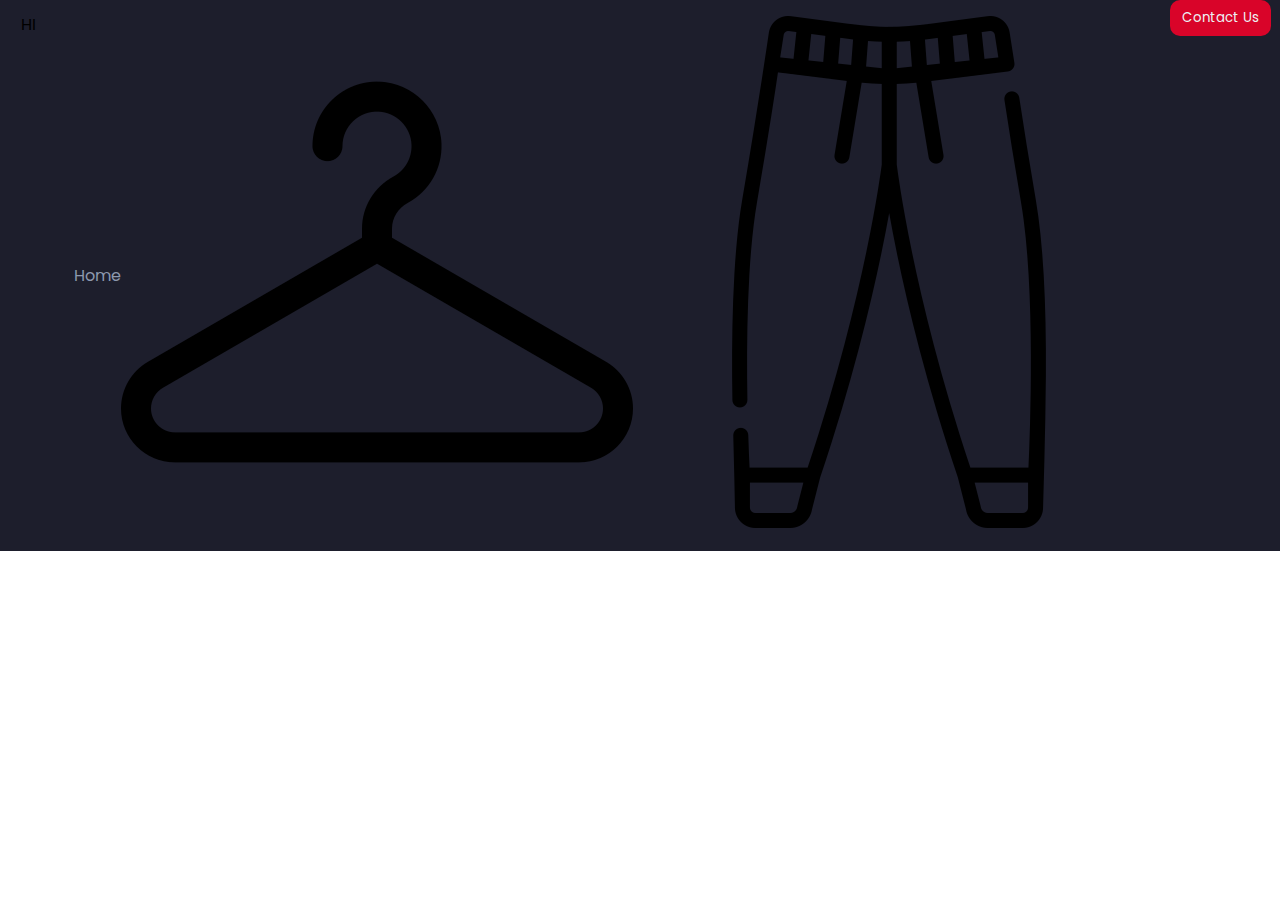
==== index.html @ 49c690aa "Init" ====
<!DOCTYPE html>
<html lang="en">

<head>
    <meta charset="UTF-8">
    <meta http-equiv="X-UA-Compatible" content="IE=edge">
    <link rel="preconnect" href="https://fonts.googleapis.com">
    <link rel="preconnect" href="https://fonts.gstatic.com" crossorigin>
    <link href="https://fonts.googleapis.com/css2?family=Poppins:wght@300;400;500;600;700;800;900&display=swap"
        rel="stylesheet">
    <link rel="stylesheet" href="style.css">
    <script src="script.js"></script>
    <meta name="viewport" content="width=device-width, initial-scale=1.0">
    <title>meme.drip</title>
</head>

<body>

    <div class="container">
        <header>
            <div class="navbar">
                <div class="logo"><p>HI</p></div>
                <div class="navigation">
                    
                        <a href="#" class="header">Home</a>
                        <a href="#" class="header"><img src="/resource/clothes-hanger.png"></li"></a>
                        <a href="#" class="header"><img src="/resource/jogger-pants.png"></li"></a>
                    
                </div>
                <div class="contact">
                    <button><a href="#"> Contact Us</a></button>
                </div>
            </div>
        </header>

    </div>

</body>

</html>
---- style.css ----
*{
    margin: 0;
    padding:0;
    box-sizing: border-box;
    font-family: 'Poppins', sans-serif;
    --dred: #d90429;
    --red : #ef233c;
    --grey: #8d99ae; 
    --dark: #1d1e2c;
    --text: #edf2f4;
}

.navbar{
    background-color: var(--dark)
}

.header{
    color: var(--grey);
    height: auto;
}

.navbar{
    display: flex;
    justify-content:space-evenly;
}

.logo{
    margin: 12px;
}

.navigation{
    display: flex;
    justify-content: space-between;
    align-items: center;
    width: auto;
    padding: 1rem;
}

a{
    color:  var(--text);
    text-decoration: none;
}

.contact button{
    background-color: #d90429;
    border: none;
    border-radius: 10px;
    padding: 8px 12px;
}
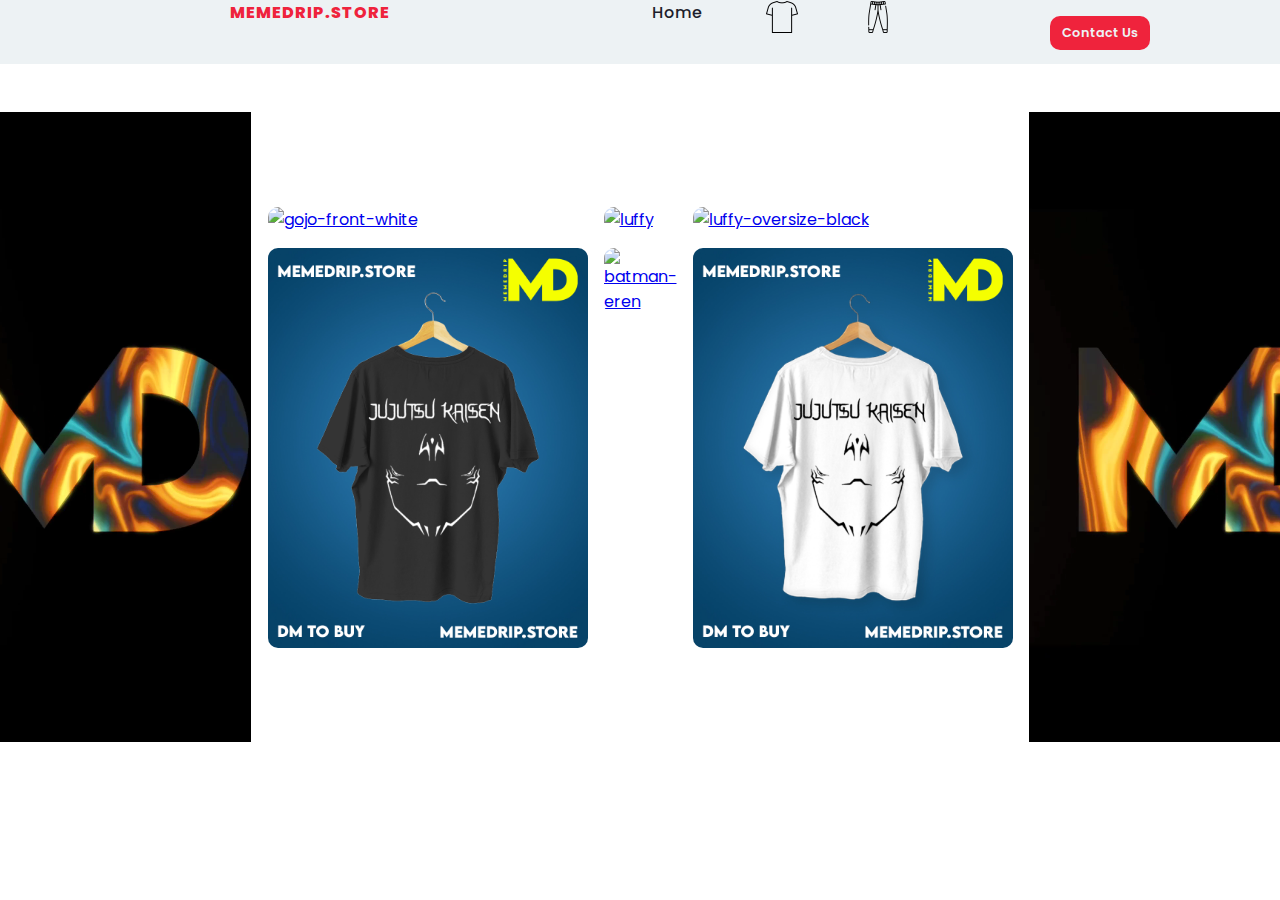
==== commit c9723ef3: "day 2" ====
--- a/index.html
+++ b/index.html
@@ -19,19 +19,43 @@
     <div class="container">
         <header>
             <div class="navbar">
-                <div class="logo"><p>HI</p></div>
+                <div class="logo"><p>MEMEDRIP.STORE</p></div>
                 <div class="navigation">
-                    
                         <a href="#" class="header">Home</a>
-                        <a href="#" class="header"><img src="/resource/clothes-hanger.png"></li"></a>
+                        <a href="#" class="header"><img src="/resource/t-shirt.png"></li"></a>
                         <a href="#" class="header"><img src="/resource/jogger-pants.png"></li"></a>
-                    
                 </div>
                 <div class="contact">
-                    <button><a href="#"> Contact Us</a></button>
+                    <button><a href="https://www.instagram.com/memedrip.store/" target="blank"> Contact Us</a></button>
                 </div>
             </div>
         </header>
+        <div class="showcase">
+           
+            <div class="text"></div>
+        </div>
+        <div class="product">
+            <div class="video">
+                <video autoplay loop type="video/mp4" muted>
+                    <source src="/resource/memedrip.showcase.mp4">
+                </video>
+            </div>
+
+            <div class="product-grid">
+               <a href="high-quality.html"> <img src="/resource/product//gojo front white post.jpg" alt="gojo-front-white"> </a>
+               <a href="high-quality.html"> <img src="/resource/product/post ig 2.jpg" alt="luffy"> </a>
+               <a href="high-quality.html"> <img src="/resource/product/luffy over size post black front.jpg" alt="luffy-oversize-black"> </a>
+               <a href="high-quality.html"> <img src="/resource/product/sukuna back black post.jpg" alt="sukuna-black"> </a>
+               <a href="high-quality.html"> <img src="/resource/product/post ig 11111111.jpg" alt="batman-eren"> </a>
+               <a href="high-quality.html"> <img src="/resource/product/sukuna back white post.jpg" alt="sukuna-white"> </a>
+            </div>
+
+            <div class="video">
+                <video autoplay loop type="video/mp4" muted>
+                    <source src="/resource/memedrip.showcase.mp4">
+                </video>
+            </div>
+        </div>
 
     </div>
 
--- a/style.css
+++ b/style.css
@@ -1,49 +1,124 @@
-*{
+* {
     margin: 0;
-    padding:0;
+    padding: 0;
     box-sizing: border-box;
     font-family: 'Poppins', sans-serif;
     --dred: #d90429;
-    --red : #ef233c;
-    --grey: #8d99ae; 
+    --red: #ef233c;
+    --grey: #8d99ae;
     --dark: #1d1e2c;
     --text: #edf2f4;
 }
 
-.navbar{
-    background-color: var(--dark)
+.header {
+    color: var(--dark);
+    height: 4rem;
 }
 
-.header{
-    color: var(--grey);
-    height: auto;
+.navbar {
+    vertical-align: middle;
+    background-color: var(--text)
 }
 
-.navbar{
+.navbar {
     display: flex;
-    justify-content:space-evenly;
+    justify-content: space-evenly;
 }
 
-.logo{
-    margin: 12px;
+.logo {
+    color: var(--red);
+    font-weight: 800;
+    letter-spacing: 1px;
+    text-align: center;
 }
 
-.navigation{
+.navigation {
     display: flex;
-    justify-content: space-between;
+    justify-content: space-around;
     align-items: center;
-    width: auto;
-    padding: 1rem;
+    width: 200px;
 }
 
-a{
-    color:  var(--text);
+.navigation a {
+    font: 1.2rem;
+    font-weight: 500;
+    color: var(--dark);
+    text-decoration: none;
+    position: relative;
+    letter-spacing: 0.5px;
+    margin: 0 2rem;
+    transition: 0.3s ease-in-out ;
+}
+
+.header:hover {
+    font-weight: 500;
+    font-size: 1.2rem;
+    letter-spacing: 4px;
+    transition: 0.3s ease-in-out ;
+}
+
+.contact button {
+    background-color: var(--red);
+    border: none;
+    border-radius: 10px;
+    padding: 8px 12px;
+    font-size: 0.8rem;
+    font-weight: 600;
+    text-decoration: none;
+    position: absolute;
+    top: 1rem;
+}
+
+button a {
+    color: var(--text);
     text-decoration: none;
 }
 
-.contact button{
-    background-color: #d90429;
-    border: none;
+.header img {
+    height: 2rem;
+    transition: 0.3s ease-in-out ;
+    vertical-align: text-top;
+}
+
+.header img:hover {
+    height: 2.2rem;
+    transition: 0.3s ease-in-out ;
+}
+
+.video{
+    padding: 1rem;
+}
+.video video{
+    height: 70vh;
+    width: auto;
+}
+
+
+.product{
+    margin: 2rem;
+    display: flex;
+    justify-content: center;
+    align-items: center;
+}
+
+.product-grid{
+    margin:auto;
+    display: grid;
+    grid-template-columns: repeat(3,1fr);
+    gap: 1rem;
+}
+
+
+
+.product-grid a img{
+    height: 400px;
+    width: auto;
     border-radius: 10px;
-    padding: 8px 12px;
+    transition: 0.3s ease-in-out;
+
+}
+
+.product-grid a img:hover{
+    border-radius: 0px;
+    transition: 0.3s ease-in-out;
 }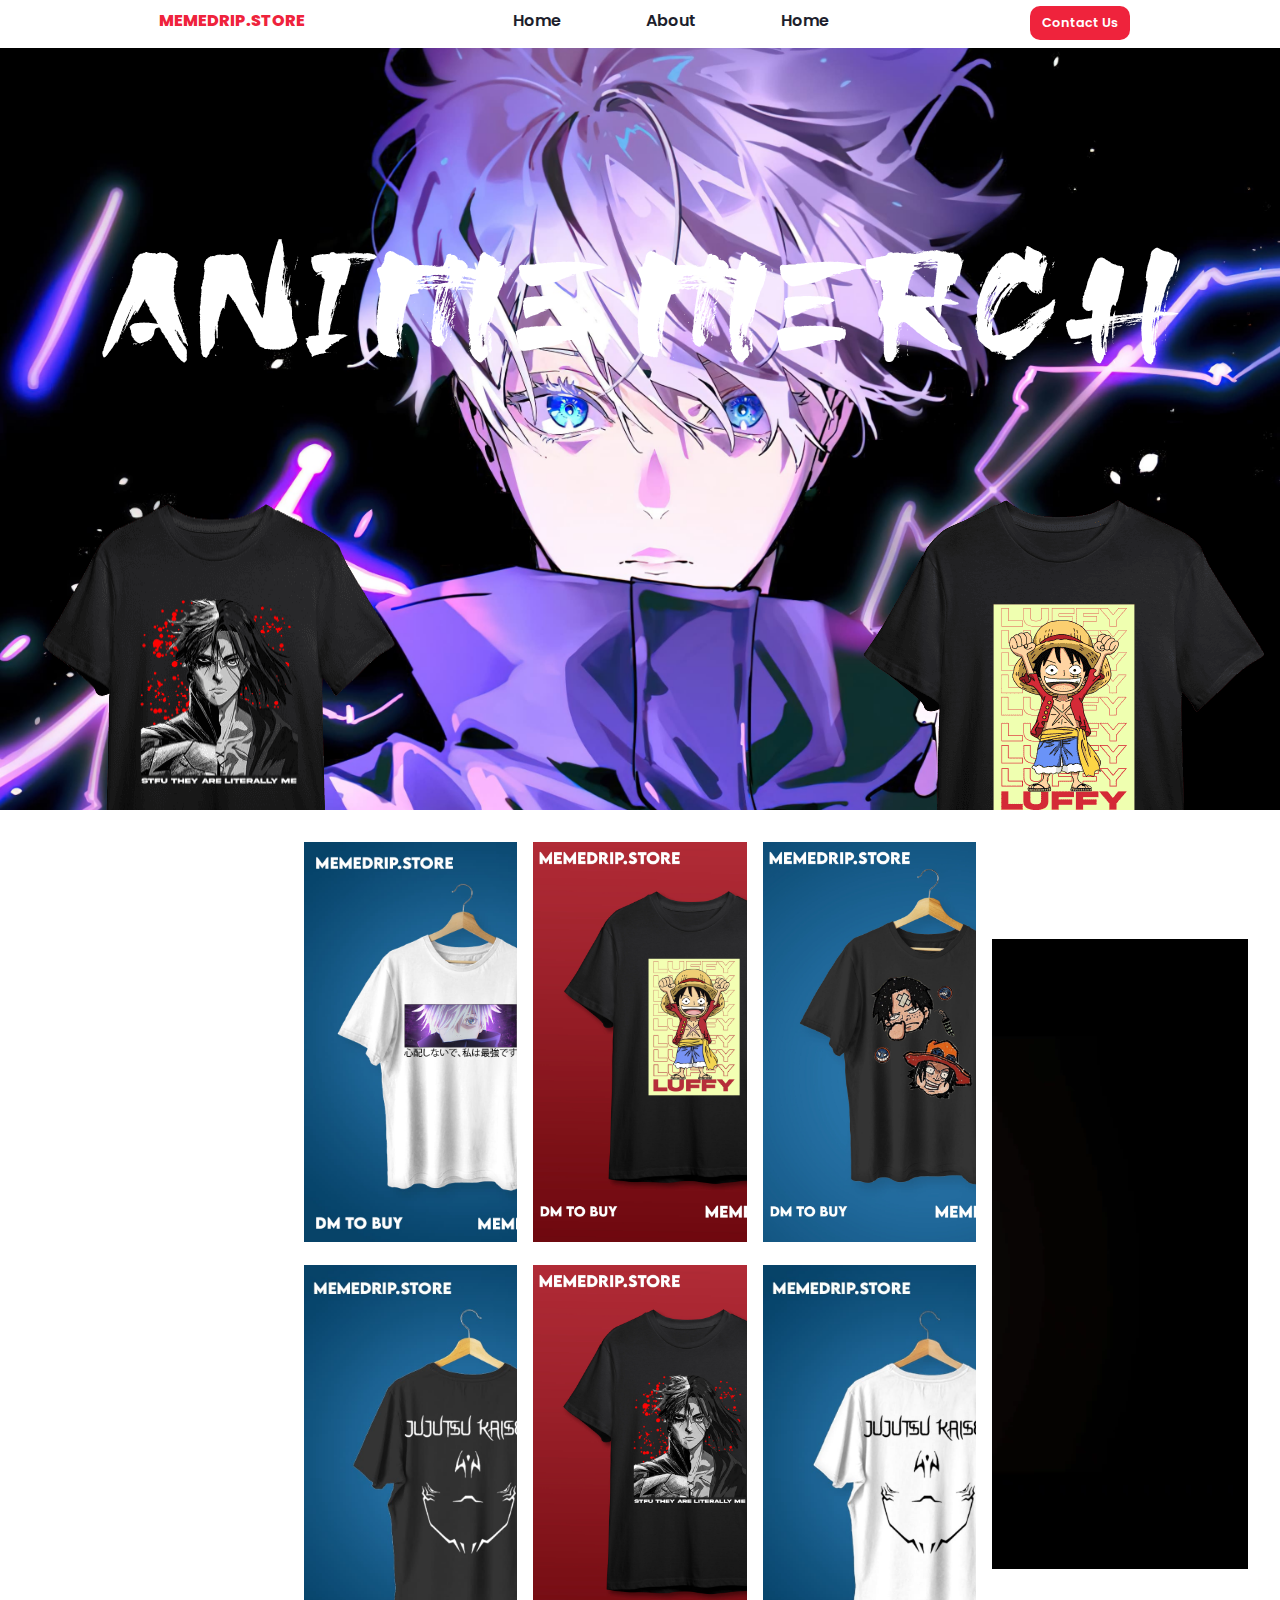
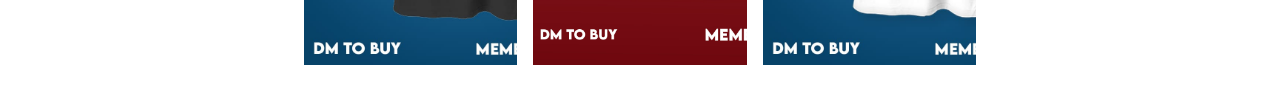
==== commit 2ab93515: "Tubelight" ====
--- a/index.html
+++ b/index.html
@@ -19,21 +19,35 @@
     <div class="container">
         <header>
             <div class="navbar">
-                <div class="logo"><p>MEMEDRIP.STORE</p></div>
+                <div class="logo">
+                    <p>MEMEDRIP.STORE</p>
+                </div>
                 <div class="navigation">
-                        <a href="#" class="header">Home</a>
-                        <a href="#" class="header"><img src="/resource/t-shirt.png"></li"></a>
-                        <a href="#" class="header"><img src="/resource/jogger-pants.png"></li"></a>
+                    <a href="#" class="header">Home</a>
+                    <a href="#" class="header">About</a>
+                    <a href="#" class="header">Home</a>
+                    <!-- <a href="#" class="header"><img src="/resource/t-shirt.png"></li"></a>
+                    <a href="#" class="header"><img src="/resource/jogger-pants.png"></li"></a> -->
                 </div>
                 <div class="contact">
                     <button><a href="https://www.instagram.com/memedrip.store/" target="blank"> Contact Us</a></button>
                 </div>
             </div>
         </header>
-        <div class="showcase">
-           
-            <div class="text"></div>
+<!--*******************************************************************************************************************************************-->
+        <div class="hero">
+            <div class="fade">
+                <div class="txt">
+                    <p>ANIME MERCH</p>
+                </div>
+                <div class="showcase">
+                    <img id="left" src="/resource/products/removebg1 -preview.png">
+                    <img id="right" src="/resource/products/removebg 3.png">
+                </div>
+            </div>
         </div>
+
+<!--*******************************************************************************************************************************************-->
         <div class="product">
             <div class="video">
                 <video autoplay loop type="video/mp4" muted>
@@ -42,12 +56,16 @@
             </div>
 
             <div class="product-grid">
-               <a href="high-quality.html"> <img src="/resource/product//gojo front white post.jpg" alt="gojo-front-white"> </a>
-               <a href="high-quality.html"> <img src="/resource/product/post ig 2.jpg" alt="luffy"> </a>
-               <a href="high-quality.html"> <img src="/resource/product/luffy over size post black front.jpg" alt="luffy-oversize-black"> </a>
-               <a href="high-quality.html"> <img src="/resource/product/sukuna back black post.jpg" alt="sukuna-black"> </a>
-               <a href="high-quality.html"> <img src="/resource/product/post ig 11111111.jpg" alt="batman-eren"> </a>
-               <a href="high-quality.html"> <img src="/resource/product/sukuna back white post.jpg" alt="sukuna-white"> </a>
+                <a href="high-quality.html"> <img src="/resource/products//gojo front white post.jpg"
+                        alt="gojo-front-white"> </a>
+                <a href="high-quality.html"> <img src="/resource/products/post ig 2.jpg" alt="luffy"> </a>
+                <a href="high-quality.html"> <img src="/resource/products/luffy over size post black front.jpg"
+                        alt="luffy-oversize-black"> </a>
+                <a href="high-quality.html"> <img src="/resource/products/sukuna back black post.jpg" alt="sukuna-black">
+                </a>
+                <a href="high-quality.html"> <img src="/resource/products/post ig 11111111.jpg" alt="batman-eren"> </a>
+                <a href="high-quality.html"> <img src="/resource/products/sukuna back white post.jpg" alt="sukuna-white">
+                </a>
             </div>
 
             <div class="video">
@@ -56,7 +74,8 @@
                 </video>
             </div>
         </div>
-
+<!--*******************************************************************************************************************************************-->
+        
     </div>
 
 </body>
--- a/style.css
+++ b/style.css
@@ -8,56 +8,65 @@
     --grey: #8d99ae;
     --dark: #1d1e2c;
     --text: #edf2f4;
-}
-
-.header {
+    --glow: #d071ffb4;
+    overflow-x: hidden;
+
+}
+
+body::-webkit-scrollbar {
+    display: none;
+}
+
+@font-face {
+    font-family: osake;
+    src: url(/resource/font/osake-font/Osake-x3oqj.otf);
+}
+
+header {
+    z-index: 10;
+    height: 3rem;
+    background-color: white;
+    position: fixed;
+    top: 0;
+    left: 0;
+    right: 0;
+}
+
+.navbar {
+    display: flex;
+    justify-content: space-evenly;
+}
+
+.logo {
+    margin: 0.5rem;
+    font-weight: 800;
+    color: var(--red);
+}
+
+.navigation {
+    margin: 0.5rem;
+    width: 400px;
+    display: flex;
+    align-items: center;
+    justify-content: space-around;
+}
+
+.navigation a {
+    font-weight: 600;
+    font-size: 1rem;
+    text-decoration: none;
     color: var(--dark);
-    height: 4rem;
-}
-
-.navbar {
-    vertical-align: middle;
-    background-color: var(--text)
-}
-
-.navbar {
-    display: flex;
-    justify-content: space-evenly;
-}
-
-.logo {
-    color: var(--red);
-    font-weight: 800;
+    transition: 0.3s ease-in-out;
+
+}
+
+.navigation a:hover {
     letter-spacing: 1px;
-    text-align: center;
-}
-
-.navigation {
-    display: flex;
-    justify-content: space-around;
-    align-items: center;
-    width: 200px;
-}
-
-.navigation a {
-    font: 1.2rem;
-    font-weight: 500;
-    color: var(--dark);
-    text-decoration: none;
-    position: relative;
-    letter-spacing: 0.5px;
-    margin: 0 2rem;
-    transition: 0.3s ease-in-out ;
-}
-
-.header:hover {
-    font-weight: 500;
-    font-size: 1.2rem;
-    letter-spacing: 4px;
-    transition: 0.3s ease-in-out ;
+    transition: 0.3s ease-in-out;
 }
 
 .contact button {
+    overflow: hidden;
     background-color: var(--red);
     border: none;
     border-radius: 10px;
@@ -65,60 +74,130 @@
     font-size: 0.8rem;
     font-weight: 600;
     text-decoration: none;
-    position: absolute;
-    top: 1rem;
+    justify-content: center;
+    align-items: center;
+    position: relative;
+    top: 0.4rem;
 }
 
 button a {
-    color: var(--text);
+    color: white;
     text-decoration: none;
 }
 
 .header img {
     height: 2rem;
-    transition: 0.3s ease-in-out ;
-    vertical-align: text-top;
+    transition: 0.3s ease-in-out;
 }
 
 .header img:hover {
     height: 2.2rem;
-    transition: 0.3s ease-in-out ;
-}
-
-.video{
+    transition: 0.3s ease-in-out;
+}
+
+.hero {
+    z-index: -1;
+    background-image: url("/resource/hero-img/herosection.jpg");
+    background-attachment: fixed;
+    height: 90vh;
+    background-position: center;
+    background-size: cover;
+    overflow: hidden;
+}
+
+/* .fade {
+    background-image: linear-gradient(180deg, rgba(0, 0, 0, 0.498) 60%, rgba(255, 255, 255, 0.665) 100%);
+    height: 100%;
+    overflow: hidden;
+} */
+
+.txt {
+    overflow: hidden;
+    margin: 20px;
+}
+
+.txt p {
+    color: white;
+    position: relative;
+    top: 100px;
+    height: 400px;
+    width: auto;
+    filter: brightness(1);
+    font-family: osake;
+    letter-spacing: 0.1px;
+    font-size: 150px;
+    display: flex;
+    justify-content: center;
+    align-items: center;
+    animation: animate 6s linear infinite;
+}
+
+@keyframes animate {
+    0%,10%,18%,21%,30%,39%,45%,51%,60%,72%,79%,85%,95%
+    {
+        color: rgba(242, 231, 255, 0.467);
+        text-shadow: none;
+    }
+    5%,11%,19%,22%,31%,40%,46%,55%,61%,73%,80%,86%,100%
+    {color: white;
+        filter: brightness(1);
+        text-shadow: 0 0 10px var(--glow),
+        0 0 20px var(--glow),
+        0 0 30px var(--glow),
+        0 0 40px var(--glow),
+        0 0 45px var(--glow);
+    }
+}
+
+
+.video {
     padding: 1rem;
 }
-.video video{
+
+.video video {
     height: 70vh;
     width: auto;
 }
 
 
-.product{
+.product {
     margin: 2rem;
     display: flex;
     justify-content: center;
     align-items: center;
 }
 
-.product-grid{
-    margin:auto;
+.product-grid {
+    margin: auto;
     display: grid;
-    grid-template-columns: repeat(3,1fr);
+    grid-template-columns: repeat(3, 1fr);
     gap: 1rem;
 }
 
 
 
-.product-grid a img{
+.product-grid a img {
     height: 400px;
     width: auto;
-    border-radius: 10px;
-    transition: 0.3s ease-in-out;
-
-}
-
-.product-grid a img:hover{
+    transition: 0.3s ease-in-out;
+    border: solid 0px inset;
+}
+
+.product-grid a img:hover {
     border-radius: 0px;
-    transition: 0.3s ease-in-out;
-}+    border-radius: 30px;
+    border: solid outset 10px;
+    border-color: var(--red);
+    transition: 0.3s ease-in-out;
+}
+
+.showcase {
+    z-index: 2;
+    display: flex;
+    justify-content: space-between;
+}
+
+
+.showcase :nth-child(1) {}
+
+.showcase :nth-child(2) {}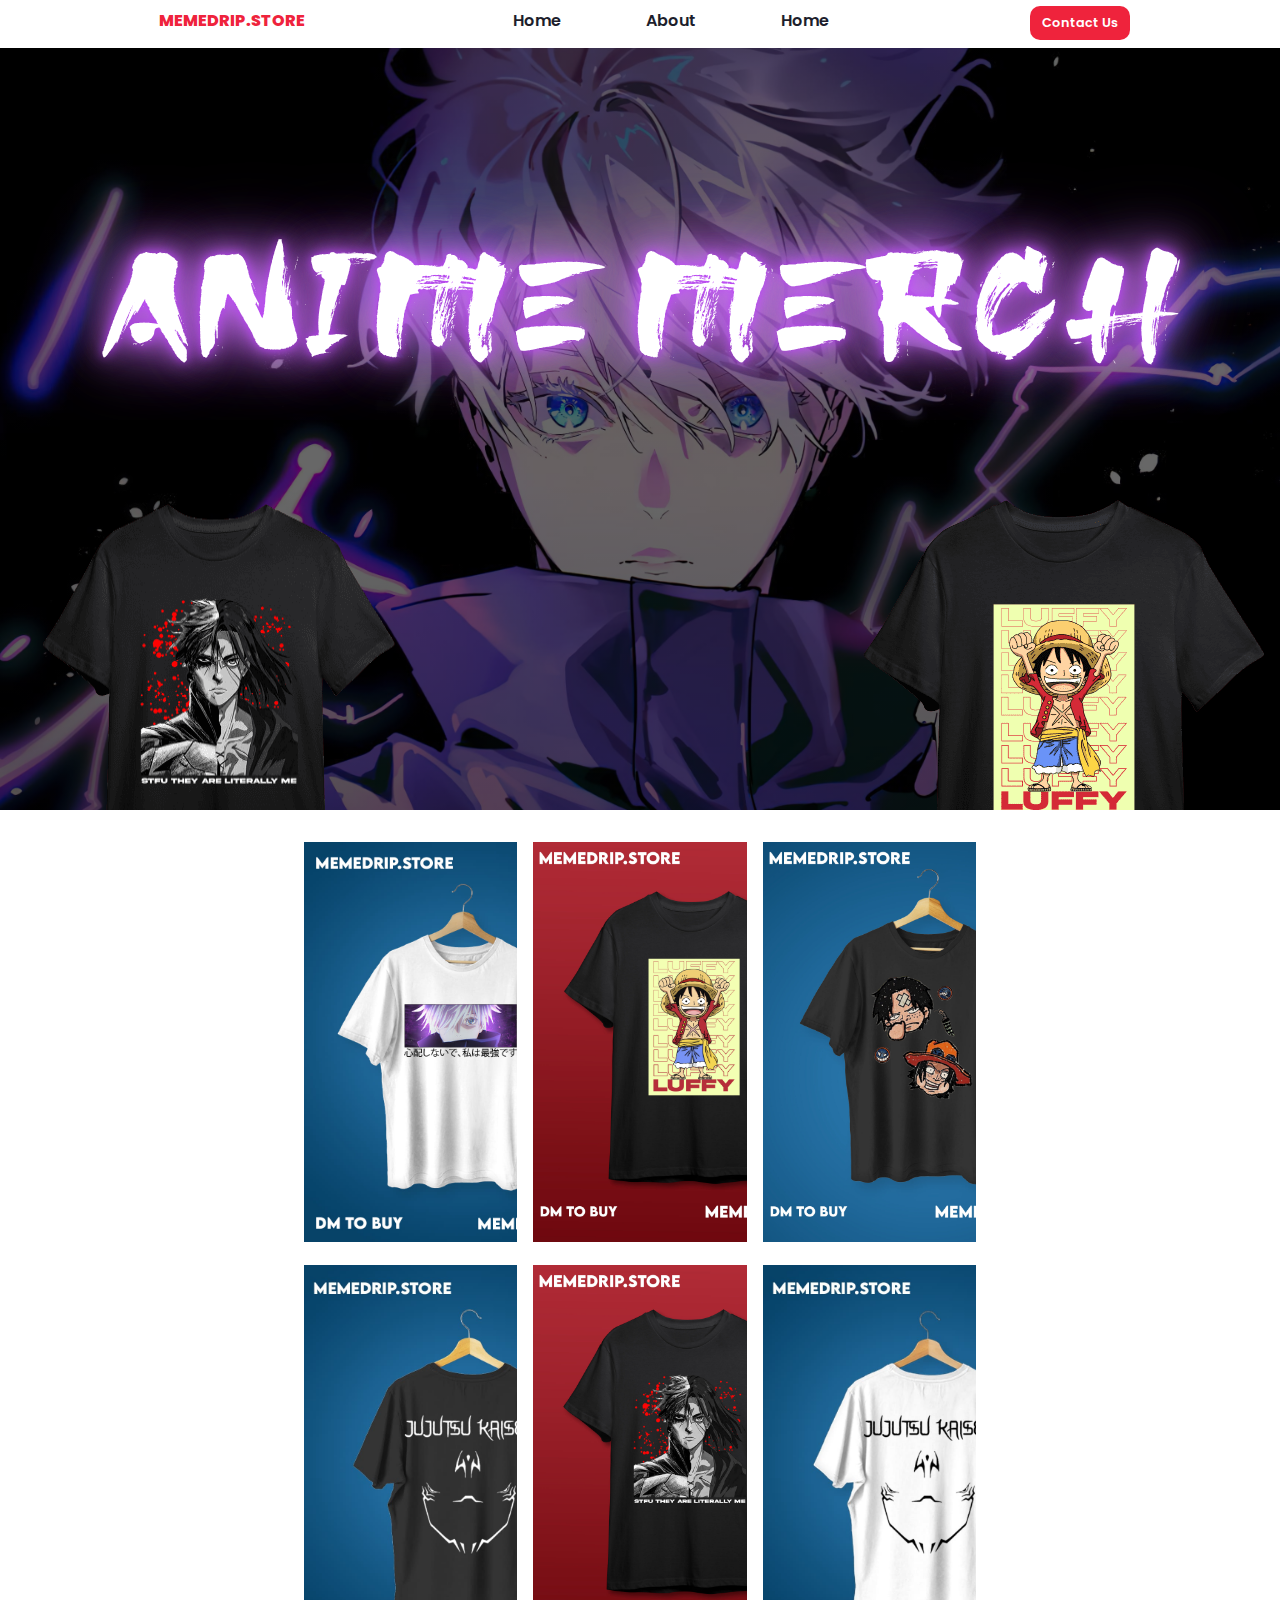
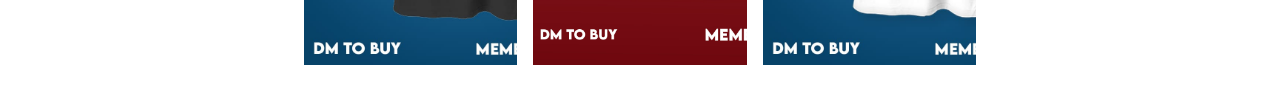
==== commit 4317023f: "." ====
--- a/index.html
+++ b/index.html
@@ -34,7 +34,7 @@
                 </div>
             </div>
         </header>
-<!--*******************************************************************************************************************************************-->
+        <!--*******************************************************************************************************************************************-->
         <div class="hero">
             <div class="fade">
                 <div class="txt">
@@ -47,7 +47,7 @@
             </div>
         </div>
 
-<!--*******************************************************************************************************************************************-->
+        <!--*******************************************************************************************************************************************-->
         <div class="product">
             <div class="video">
                 <video autoplay loop type="video/mp4" muted>
@@ -61,10 +61,12 @@
                 <a href="high-quality.html"> <img src="/resource/products/post ig 2.jpg" alt="luffy"> </a>
                 <a href="high-quality.html"> <img src="/resource/products/luffy over size post black front.jpg"
                         alt="luffy-oversize-black"> </a>
-                <a href="high-quality.html"> <img src="/resource/products/sukuna back black post.jpg" alt="sukuna-black">
+                <a href="high-quality.html"> <img src="/resource/products/sukuna back black post.jpg"
+                        alt="sukuna-black">
                 </a>
                 <a href="high-quality.html"> <img src="/resource/products/post ig 11111111.jpg" alt="batman-eren"> </a>
-                <a href="high-quality.html"> <img src="/resource/products/sukuna back white post.jpg" alt="sukuna-white">
+                <a href="high-quality.html"> <img src="/resource/products/sukuna back white post.jpg"
+                        alt="sukuna-white">
                 </a>
             </div>
 
@@ -74,8 +76,8 @@
                 </video>
             </div>
         </div>
-<!--*******************************************************************************************************************************************-->
-        
+        <!--*******************************************************************************************************************************************-->
+
     </div>
 
 </body>
--- a/style.css
+++ b/style.css
@@ -105,11 +105,11 @@
     overflow: hidden;
 }
 
-/* .fade {
-    background-image: linear-gradient(180deg, rgba(0, 0, 0, 0.498) 60%, rgba(255, 255, 255, 0.665) 100%);
+.fade {
+    background-image: linear-gradient(180deg, rgba(0, 0, 0, 0.598) 60%, rgba(0, 0, 0, 0.665));
     height: 100%;
     overflow: hidden;
-} */
+}
 
 .txt {
     overflow: hidden;
@@ -130,23 +130,13 @@
     justify-content: center;
     align-items: center;
     animation: animate 6s linear infinite;
-}
+    filter: brightness(1);
+    text-shadow: 0 0 10px #ba32feb4,
+        0 0 20px var(--glow),
+        0 0 40px var(--glow),
+        0 0 60px var(--glow),
+        0 0 80px var(--glow);
 
-@keyframes animate {
-    0%,10%,18%,21%,30%,39%,45%,51%,60%,72%,79%,85%,95%
-    {
-        color: rgba(242, 231, 255, 0.467);
-        text-shadow: none;
-    }
-    5%,11%,19%,22%,31%,40%,46%,55%,61%,73%,80%,86%,100%
-    {color: white;
-        filter: brightness(1);
-        text-shadow: 0 0 10px var(--glow),
-        0 0 20px var(--glow),
-        0 0 30px var(--glow),
-        0 0 40px var(--glow),
-        0 0 45px var(--glow);
-    }
 }
 
 
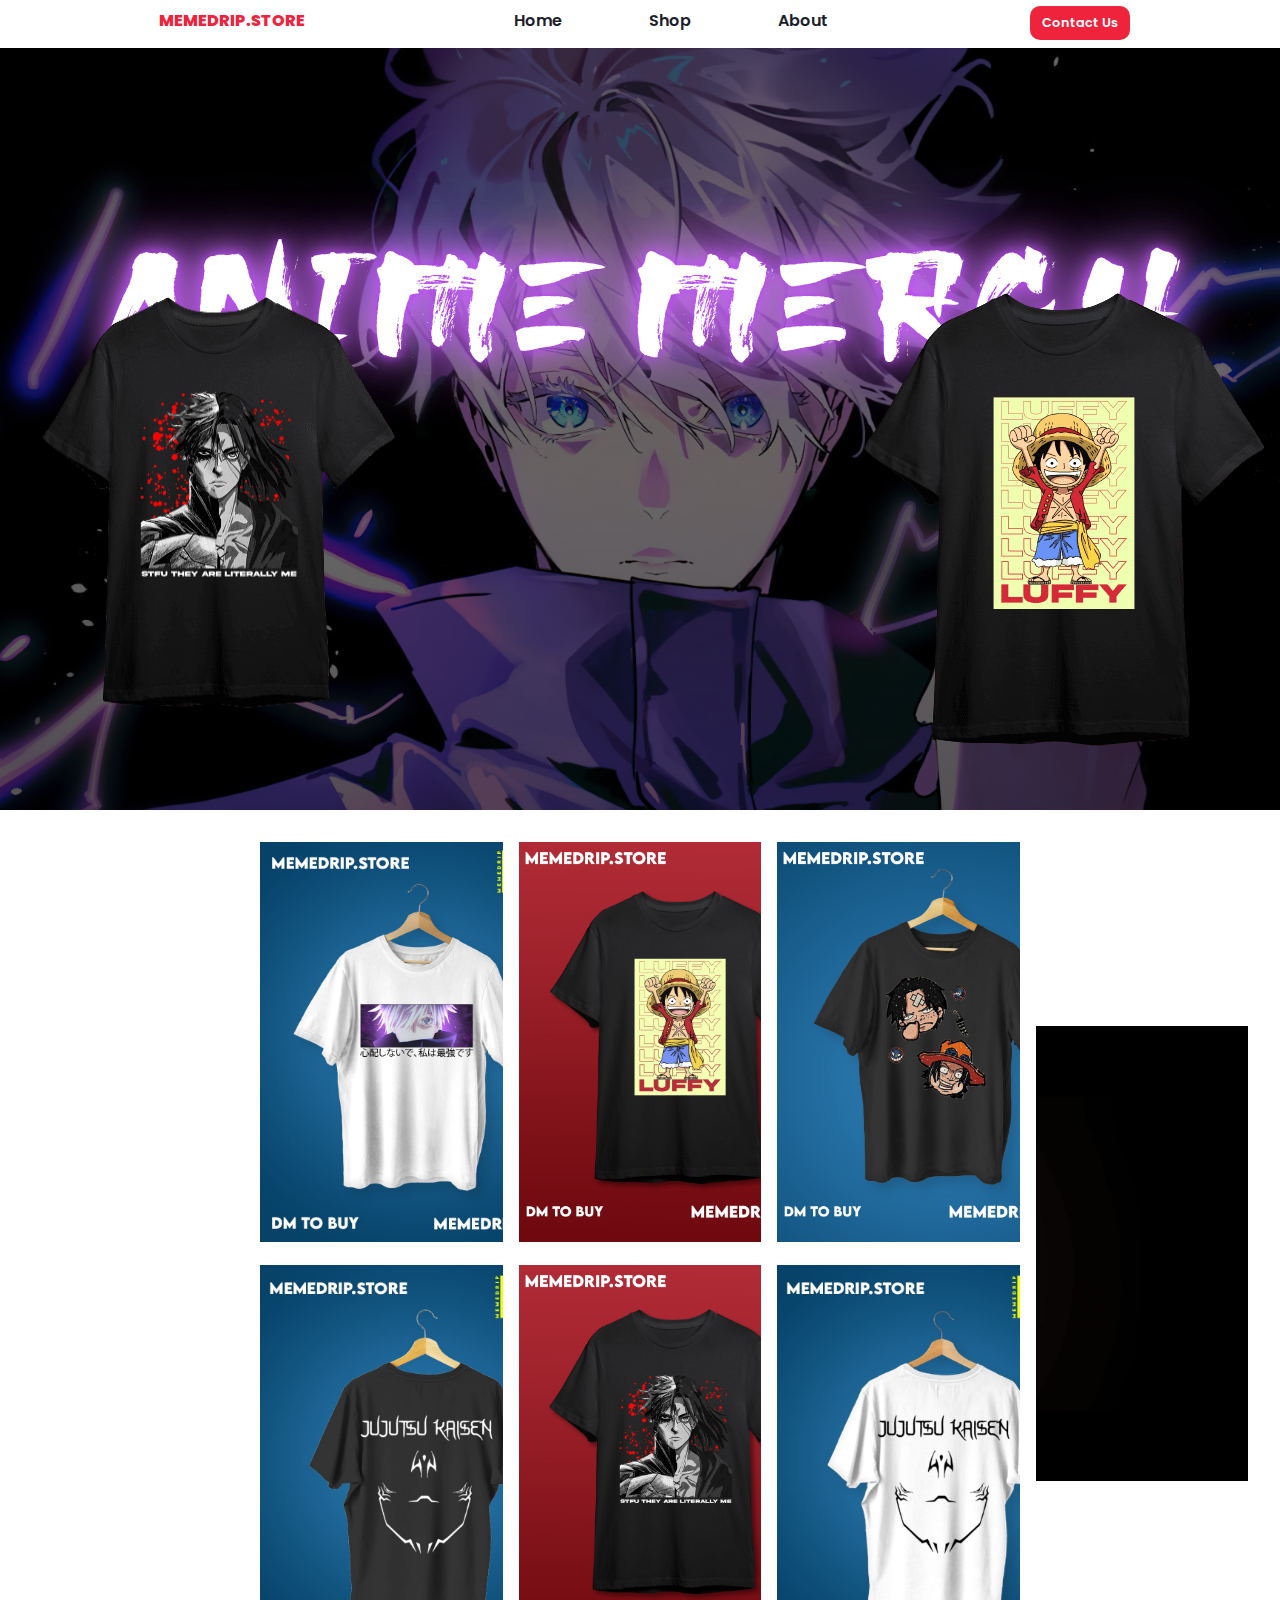
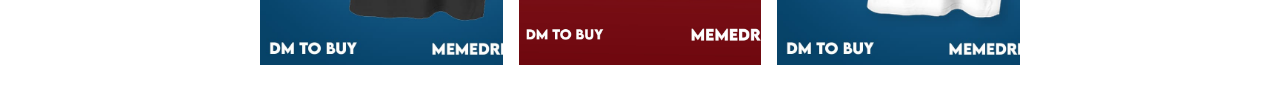
==== commit 0ec61d26: "day 3" ====
--- a/index.html
+++ b/index.html
@@ -1,3 +1,4 @@
+
 <!DOCTYPE html>
 <html lang="en">
 
@@ -23,9 +24,9 @@
                     <p>MEMEDRIP.STORE</p>
                 </div>
                 <div class="navigation">
-                    <a href="#" class="header">Home</a>
+                    <a href="#home" id="home" class="header">Home</a>
+                    <a href="#" class="header">Shop</a>
                     <a href="#" class="header">About</a>
-                    <a href="#" class="header">Home</a>
                     <!-- <a href="#" class="header"><img src="/resource/t-shirt.png"></li"></a>
                     <a href="#" class="header"><img src="/resource/jogger-pants.png"></li"></a> -->
                 </div>
@@ -57,15 +58,15 @@
 
             <div class="product-grid">
                 <a href="high-quality.html"> <img src="/resource/products//gojo front white post.jpg"
-                        alt="gojo-front-white"> </a>
-                <a href="high-quality.html"> <img src="/resource/products/post ig 2.jpg" alt="luffy"> </a>
-                <a href="high-quality.html"> <img src="/resource/products/luffy over size post black front.jpg"
+                        alt="gojo-front-white" onclick="image(1)"> </a>
+                <a href="high-quality.html"> <img src="/resource/products/post ig 2.jpg" alt="luffy" onclick="image(2)"> </a>
+                <a href="high-quality.html"> <img src="/resource/products/luffy over size post black front.jpg" onclick="image(3)"
                         alt="luffy-oversize-black"> </a>
-                <a href="high-quality.html"> <img src="/resource/products/sukuna back black post.jpg"
+                <a href="high-quality.html"> <img src="/resource/products/sukuna back black post.jpg" onclick="image(4)"
                         alt="sukuna-black">
                 </a>
-                <a href="high-quality.html"> <img src="/resource/products/post ig 11111111.jpg" alt="batman-eren"> </a>
-                <a href="high-quality.html"> <img src="/resource/products/sukuna back white post.jpg"
+                <a href="high-quality.html"> <img src="/resource/products/post ig 11111111.jpg" onclick="image(5)" alt="batman-eren"> </a>
+                <a href="high-quality.html"> <img src="/resource/products/sukuna back white post.jpg" onclick="image(6)"
                         alt="sukuna-white">
                 </a>
             </div>
--- a/style.css
+++ b/style.css
@@ -80,6 +80,10 @@
     top: 0.4rem;
 }
 
+.contact::-webkit-scrollbar {
+    display: none;
+}
+
 button a {
     color: white;
     text-decoration: none;
@@ -147,6 +151,9 @@
 .video video {
     height: 70vh;
     width: auto;
+    max-width: 20vw;
+    border-radius: 20px;
+    padding: 8x;
 }
 
 
@@ -164,8 +171,6 @@
     gap: 1rem;
 }
 
-
-
 .product-grid a img {
     height: 400px;
     width: auto;
@@ -175,19 +180,24 @@
 
 .product-grid a img:hover {
     border-radius: 0px;
-    border-radius: 30px;
+    border-radius: 20px;
     border: solid outset 10px;
     border-color: var(--red);
     transition: 0.3s ease-in-out;
 }
 
 .showcase {
-    z-index: 2;
+    position:sticky;
+    bottom: 0;
     display: flex;
     justify-content: space-between;
 }
 
 
-.showcase :nth-child(1) {}
-
-.showcase :nth-child(2) {}+.showcase :nth-child(1) {
+
+}
+
+.showcase :nth-child(2) {
+
+}